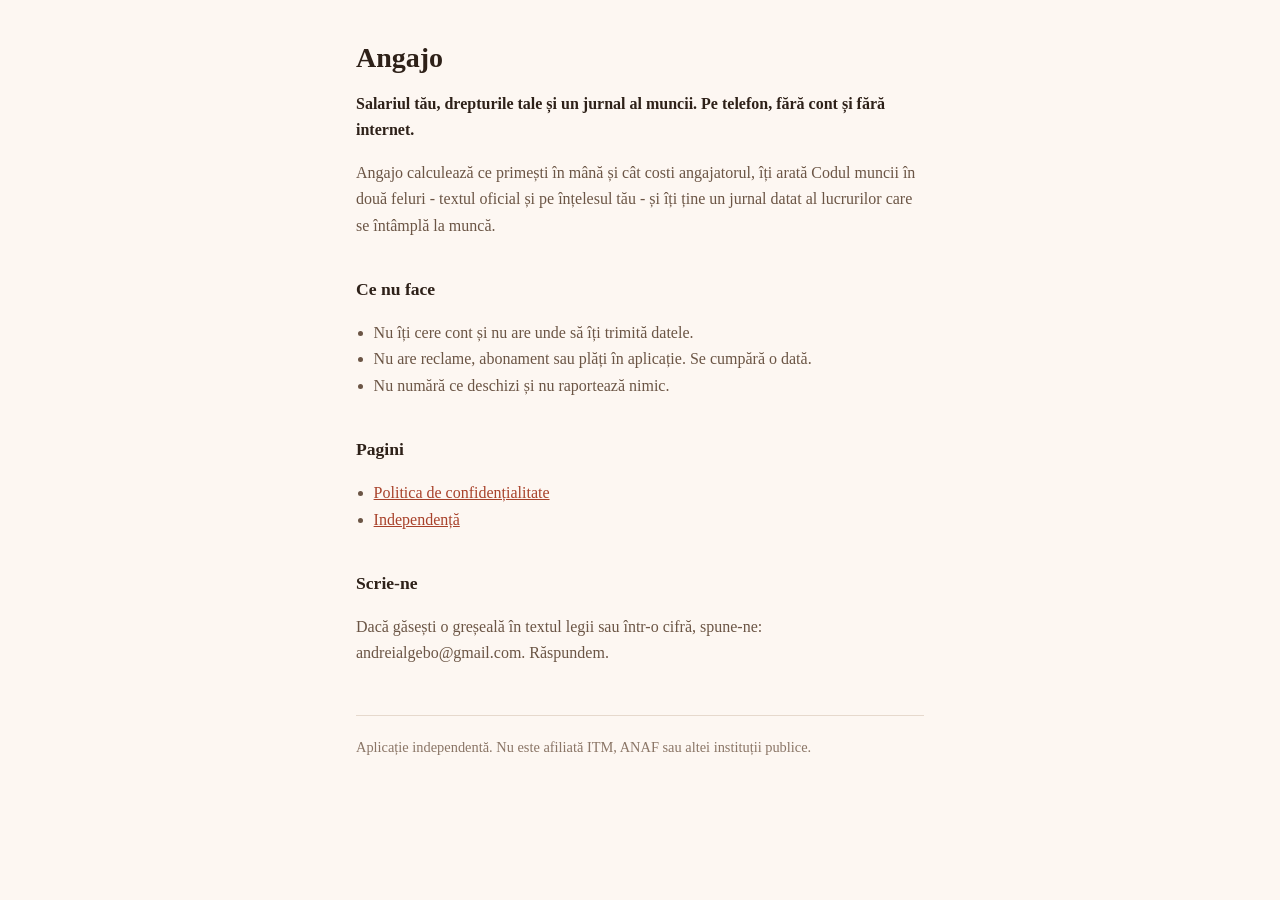
==== index.html @ aa51694a "the content the app fetches, and the pages Play requires data.json is a byte copy of assets/data.jso" ====
<!doctype html>
<html lang="ro">
<head>
<meta charset="utf-8">
<meta name="viewport" content="width=device-width,initial-scale=1">
<title>Angajo</title>
<link rel="stylesheet" href="style.css">
</head>
<body>
<div class="wrap">
<h1>Angajo</h1>
<p><strong>Salariul tău, drepturile tale și un jurnal al muncii. Pe telefon,
fără cont și fără internet.</strong></p>
<p>Angajo calculează ce primești în mână și cât costi angajatorul, îți arată
Codul muncii în două feluri - textul oficial și pe înțelesul tău - și îți ține
un jurnal datat al lucrurilor care se întâmplă la muncă.</p>
<h2>Ce nu face</h2>
<ul>
<li>Nu îți cere cont și nu are unde să îți trimită datele.</li>
<li>Nu are reclame, abonament sau plăți în aplicație. Se cumpără o dată.</li>
<li>Nu numără ce deschizi și nu raportează nimic.</li>
</ul>
<h2>Pagini</h2>
<ul>
<li><a href="confidentialitate.html">Politica de confidențialitate</a></li>
<li><a href="independenta.html">Independență</a></li>
</ul>
<h2>Scrie-ne</h2>
<p>Dacă găsești o greșeală în textul legii sau într-o cifră, spune-ne:
andreialgebo@gmail.com. Răspundem.</p>
<p class="foot">Aplicație independentă. Nu este afiliată ITM, ANAF sau altei instituții publice.</p>
</div>
</body>
</html>
---- style.css ----
:root{--paper:#FDF7F2;--ink:#2E2119;--secondary:#6B5545;--muted:#8A7566;
--brand:#A8412A;--line:#E6D9CD}
*{box-sizing:border-box}
body{margin:0;background:var(--paper);color:var(--ink);
font:16px/1.65 Georgia,'Times New Roman',serif;
-webkit-text-size-adjust:100%}
.wrap{max-width:38rem;margin:0 auto;padding:2.5rem 1.25rem 4rem}
h1{font-size:1.75rem;line-height:1.25;margin:0 0 .35rem;font-weight:600}
h2{font-size:1.1rem;margin:2.25rem 0 .5rem;font-weight:600}
p,li{color:var(--secondary)}
strong{color:var(--ink)}
ul{padding-left:1.1rem}
a{color:var(--brand)}
hr{border:0;border-top:1px solid var(--line);margin:2rem 0}
.stamp{display:inline-block;margin-bottom:1.5rem;padding:.3rem .6rem;
border:1px solid var(--line);border-radius:4px;color:var(--muted);
font:600 11px/1 ui-monospace,SFMono-Regular,Menlo,monospace;
letter-spacing:.08em;text-transform:uppercase}
.note{color:var(--muted);font-size:.9rem}
.foot{margin-top:3rem;padding-top:1.25rem;border-top:1px solid var(--line);
color:var(--muted);font-size:.9rem}
@media (prefers-color-scheme:dark){
:root{--paper:#1B1512;--ink:#F2E8DF;--secondary:#C9B5A5;--muted:#A38E7C;
--brand:#D9765C;--line:#3A2E27}}
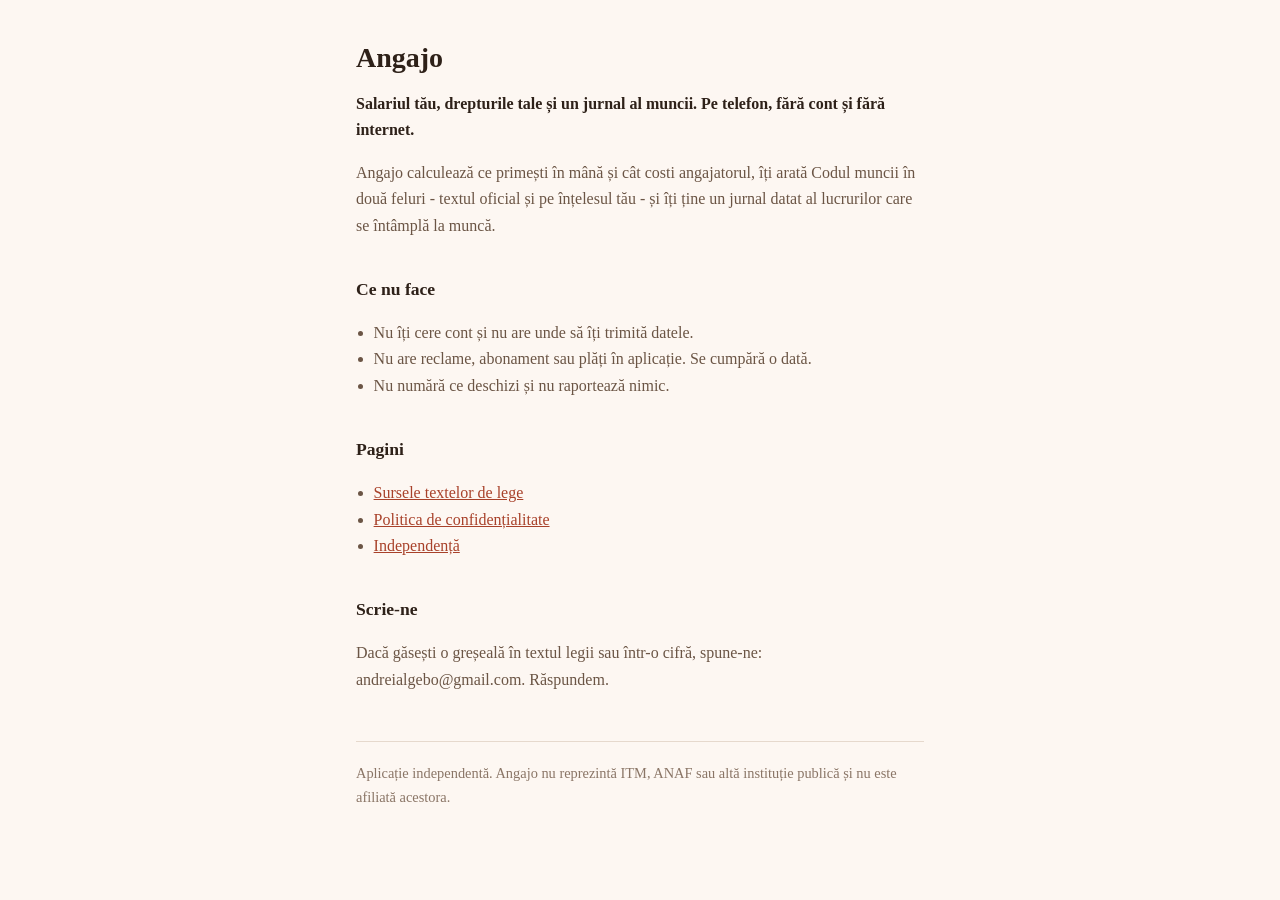
==== commit 7d38905e: "feat: pagina de surse oficiale + catalogul v15 Google Play a respins aplicatia-sora Amendo pe 9 sept" ====
--- a/index.html
+++ b/index.html
@@ -22,13 +22,14 @@
 </ul>
 <h2>Pagini</h2>
 <ul>
+<li><a href="surse.html">Sursele textelor de lege</a></li>
 <li><a href="confidentialitate.html">Politica de confidențialitate</a></li>
 <li><a href="independenta.html">Independență</a></li>
 </ul>
 <h2>Scrie-ne</h2>
 <p>Dacă găsești o greșeală în textul legii sau într-o cifră, spune-ne:
 andreialgebo@gmail.com. Răspundem.</p>
-<p class="foot">Aplicație independentă. Nu este afiliată ITM, ANAF sau altei instituții publice.</p>
+<p class="foot">Aplicație independentă. Angajo nu reprezintă ITM, ANAF sau altă instituție publică și nu este afiliată acestora.</p>
 </div>
 </body>
 </html>
